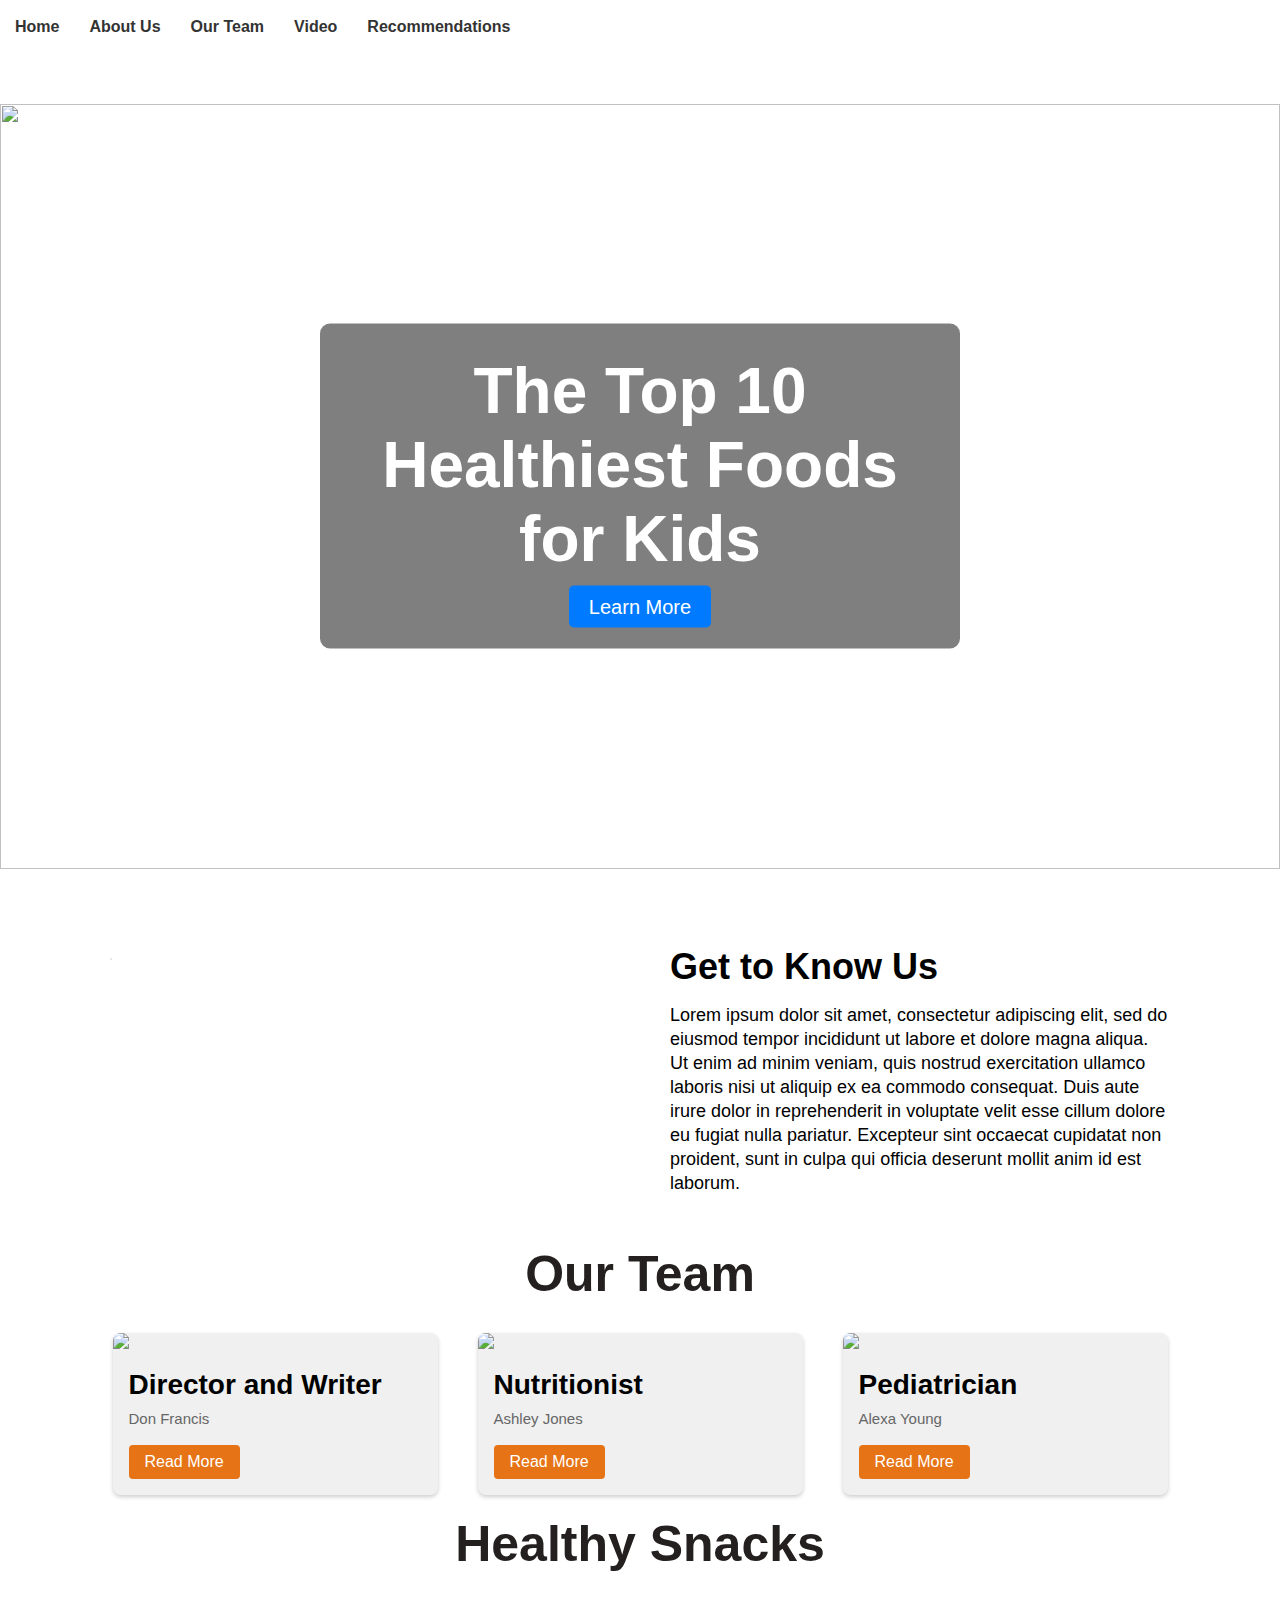
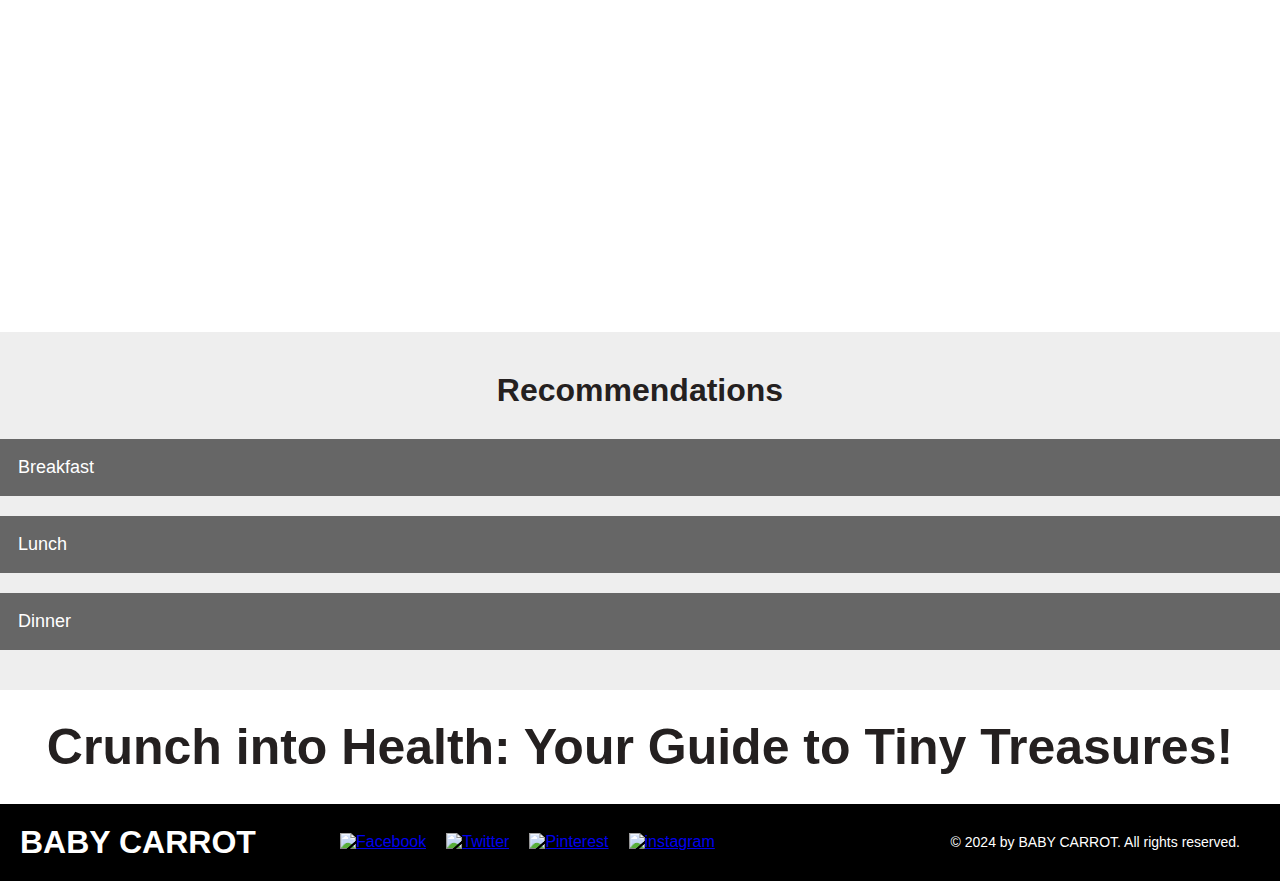
==== index.html @ 2b2a1aca "change real name" ====
<!DOCTYPE html>
<html lang="en">
<head>
    <meta charset="UTF-8">
    <meta name="viewport" content="width=device-width, initial-scale=1.0">
    <title>Document</title>
    <link rel="stylesheet" type="text/css" href="styles/reset.css" />
    <link rel="stylesheet" type="text/css" href="styles/accordio.css" />
    <link rel="stylesheet" type="text/css" href="styles/card.css" />
    <link rel="stylesheet" type="text/css" href="styles/content.css" />
    <link rel="stylesheet" type="text/css" href="styles/footer.css" />
    <link rel="stylesheet" type="text/css" href="styles/heading.css" />
    <link rel="stylesheet" type="text/css" href="styles/intro.css" />
    <link rel="stylesheet" type="text/css" href="styles/hero.css" />
    <link rel="stylesheet" type="text/css" href="styles/phrase.css" />
    <link rel="stylesheet" type="text/css" href="styles/source.css" />
    <link rel="stylesheet" type="text/css" href="styles/video.css" />
</head>
<body>
    <section class="heading">
        <div class="logo"><img src="Images/baby-carrot.png" alt=""></div>
        <nav class="nav">
          <ul class="nav-list">
            <li class="nav-item"><a href="#home">Home</a></li>
            <li class="nav-item"><a href="#about">About Us</a></li>
            <li class="nav-item"><a href="#our team">Our Team</a></li>
            <li class="nav-item"><a href="#video">Video</a></li>
            <li class="nav-item"><a href="#recomendations">Recommendations</a></li>
          </ul>
          <!-- Use this nav list to display for mobile-->
          <ul class="nav-list-mobile" id="nav-list-mobile">
            <!-- fa-reguler -->
            <li class="nav-item-mobile"><a href="#home"><i class="fa-regular fa-house"></i><i class="fa-regular fa-font-awesome"></i></a></li>
            <li class="nav-item-mobile"><a href="#about"><i class="fa-regular fa-people-group"></i></a></li>
            <li class="nav-item-mobile"><a href="#our team"><i class="fa-regular fa-calendar-xmark"></i></a></li>
            <li class="nav-item-mobile"><a href="#video"><i class="fa-regular fa-address-card"></i></a></li>
            <li class="nav-item-mobile"><a href="#recomendations"><i class="fa-regular fa-money-bill-1"></i></a></li>
          </ul>
        </nav>
        <div onclick="onClickNavMobileButton();" class="nav-item-mobile-button"><i class="fa-solid fa-bars"></i></div>
      </section>
      <section class="hero">
        <div class="hero-content">
          <h1>The Top 10 Healthiest Foods for Kids</h1>
          <a href="#learn more" class="cta-button"><span>Learn More</span></a>
        </div>
        <div class="banner"><img src="Images/Geometric Vegetables Art.jpg" alt=""></div>
      </section>
      <section class="intro">
        <div class="carrot"><img src="Images/baby-carrot.png" alt=""></div>
        <div class="texts">
          <h1> Get to Know Us </h1>
          <p>
              Lorem ipsum dolor sit amet, consectetur adipiscing elit, sed do eiusmod tempor incididunt ut labore et dolore magna aliqua. Ut enim ad minim veniam, quis nostrud exercitation ullamco laboris nisi ut aliquip ex ea commodo consequat. Duis aute irure dolor in reprehenderit in voluptate velit esse cillum dolore eu fugiat nulla pariatur. Excepteur sint occaecat cupidatat non proident, sunt in culpa qui officia deserunt mollit anim id est laborum.
          </p>
        </div>
      </section>
      <section class="our-team">
      <h2>Our Team</h2>
        <div class="card-container">
        <div class="card">
          <img src="Images/Director and Writer.jpeg">
          <div class="card-content">
            <h3>Director and Writer</h3>
            <p>Don Francis</p>
            <a href="" class="btn">Read More</a>
          </div>
        </div>
        <div class="card">
          <img src="Images/Nutritionist.jpeg">
          <div class="card-content">
            <h3>Nutritionist</h3>
            <p>Ashley Jones</p>
            <a href="" class="btn">Read More</a>
          </div>
        </div>
        <div class="card">
          <img src="Images/Pediatrician.jpeg">
          <div class="card-content">
            <h3>Pediatrician</h3>
            <p>Alexa Young</p>
            <a href="" class="btn">Read More</a>
          </div>
        </div>
        </div>
    </section>
      <section>
        <h4> Healthy Snacks </h4>
        <div style="text-align:center;" ><iframe width="560" height="315" src="https://www.youtube.com/embed/8NwGT2Pb7_E?si=xqIxxrtTXLIdJgRu" title="YouTube video player" frameborder="0" allow="accelerometer; autoplay; clipboard-write; encrypted-media; gyroscope; picture-in-picture; web-share" referrerpolicy="strict-origin-when-cross-origin" allowfullscreen></iframe></div>
      </section>
      <section class="recommendations">
        <h2>Recommendations</h2>
        <div class="accordion-contents">
        
          <div class="accordion-box">
            <button class="accordion">Breakfast</button>
            <div class="panel">
              <p>For a balanced and nutritious breakfast, consider incorporating a mix of whole grains, lean proteins, healthy fats, and fresh fruits or vegetables. Options like oatmeal topped with berries and a handful of nuts, whole grain toast with avocado and a poached egg, or a smoothie made with spinach, banana, and Greek yogurt provide essential nutrients and sustained energy to start your day. Remember to stay hydrated with a glass of water or herbal tea. This combination helps maintain stable blood sugar levels, supports metabolic functions, and keeps you feeling full and focused throughout the morning.</p>
            </div>
          </div>
          <div class="accordion-box">
            <button class="accordion">Lunch</button>
            <div class="panel">
              <p>For a healthy and satisfying lunch, consider a vibrant quinoa and kale salad. Packed with protein and fiber, quinoa pairs perfectly with the nutrient-dense kale. Add cherry tomatoes, cucumber, and avocado for a refreshing crunch, and toss in some chickpeas for extra protein. Drizzle with olive oil and lemon juice, and season with salt and pepper. This salad is not only delicious but also easy to prepare and full of vitamins, minerals, and healthy fats, making it a perfect choice for a nutritious midday meal.</p>
            </div>
          </div>
          <div class="accordion-box">
            <button class="accordion">Dinner</button>
            <div class="panel">
              <p>For a healthy and satisfying dinner, aim for a balance of lean proteins, complex carbohydrates, and plenty of vegetables. Grilled or baked fish, such as salmon or tilapia, paired with a quinoa or brown rice pilaf and a side of steamed or roasted vegetables like broccoli, asparagus, or bell peppers makes for a nutritious meal. You can also consider a hearty salad with mixed greens, cherry tomatoes, cucumbers, lean grilled chicken or tofu, and a light vinaigrette. Incorporating healthy fats, like those found in avocado or olive oil, can enhance the meal’s flavor and nutritional profile. This combination supports a balanced diet, aids digestion, and promotes restful sleep.</p>
            </div>
          </div>

        </div>

        <script>
        var acc = document.getElementsByClassName("accordion");
        var i;
        for (i = 0; i < acc.length; i++) {
          acc[i].addEventListener("click", function() {
            this.classList.toggle("active");
            var panel = this.nextElementSibling;
            if (panel.style.display === "block") {
              panel.style.display = "none";
            } else {
              panel.style.display = "block";
            }
          });
        }
        </script>
      </section>
      <section>
        <div class="source image">
          <img class="source" src="Images/Rainbow Harvest Spectrum.jpg" alt="">
        </div>
      </section>
      <section>
        <div class="phrase">
          <h5>Crunch into Health: Your Guide to Tiny Treasures!</h5>
        </div>
      </section>
    <footer class="footer">
      <h1>BABY CARROT</h1>
      <div class="footer-content">
        <div class="social-media">
          <a href="#"><img src="Images/apps.37935.9007199266245907.b029bd80-381a-4869-854f-bac6f359c5c9.png" alt="Facebook"/></a>
          <a href="#"><img src="Images/uDmdf69S_400x400.jpg" alt="Twitter"/></a>
          <a href="#"><img src="Images/pinterest-g47d7ec904_1280.png" alt="Pinterest"/></a>
          <a href="#"><img src="Images/Instagram_logo_2022.svg.png" alt="instagram"/></a>
        </div>
        <div class="footer-info">
          <p>&copy; 2024 by BABY CARROT. All rights reserved.</p>
        </div>
      </div>
    </footer>
</body>
</html>
---- styles/accordio.css ----
.recommendations {
    margin-top: 40px;
    background: #eee;
    padding: 40px 0;
  }

.recommendations h2 {
    font-size: 32px;
    text-align: center;
    margin-bottom: 20px;
  }

.accordion-contents {
    max-width: 1440px;
    margin: 0 auto;
    display: grid;
    grid-template-columns: 1fr 1fr 1fr;
    gap: 10px;
  }

.accordion {
    background: #666;
    color: #fff;
    cursor: pointer;
    padding: 18px;
    margin-top: 10px;
    width: 100%;
    font-size: 18px;
    text-align: left;
    border: none;
    outline: none;
    transition: 0.4s;
  }

  .accordion.active, .accordion:hover {
    background: #e67315;
  }
  
 .panel {
    display: none;
    background: #fff;
    overflow: hidden;
    margin-bottom: 10px;
  }

  .panel p {
    background: #fff;
    padding: 20px;
    min-height: 258px;
  }
  
 .panel.show {
    display: block;
  }
  
/* Responsive Design */
@media (max-width: 1440px) {
  .accordion-contents {
    grid-template-columns: 1fr;
  }
  .panel p {
    background: #fff;
    padding: 20px;
    min-height: 110px;
  }
}
---- styles/card.css ----
* {
    margin: 0px;
    padding: 0px;
    box-sizing: border-box;
    font-family: sans-serif;
}

.our-team {
    margin-top: 40px;
}

h2 {
    text-align: center;
    font-family:unset;
    font-size: 50px;
    line-height: normal;
    letter-spacing: normal;
    color: rgb(36, 32, 32);
}

.card-container {
    display: flex;
    justify-content: center;
    flex-wrap: wrap;
    margin-top: 10px;
}

.card { 
    width: 325px;
    background-color: #f0f0f0;
    border-radius: 8px;
    overflow: hidden;
    box-shadow: 0px 2px 4px rgba(0,0,0,0.2);
    margin: 20px;
}

.card img {
    width: 100%;
    height: auto;
}

.card-content {
    padding: 16px;
}

.card-content h3 {
    font-size: 28px;
    margin-bottom: 8px;
}

.card-content p {
    color: #666;
    font-size: 15px;
    line-height: 1.3;
}

.card-content .btn {
    display: inline-block;
    padding: 8px 16px;
    background-color: #e67315;
    text-decoration: none;
    border-radius: 4px;
    margin-top: 16px;
    color: #fff;
}
---- styles/content.css ----
body, html {
    margin: 0;
    padding: 0;
    font-family: Arial, sans-serif;
}

.container {
    display: flex;
    max-width: 100%; 
    margin: 0% auto; 
    background-color: rgb(252, 243, 231); 
    overflow: hidden; 
}

.flexbox-item {
    padding: 20px;
    flex: 1;
}

.flexbox-item img {
    max-width: 100%; 
    height: auto; 
}

.content {
    display: flex;
    flex-direction: column;
    justify-content: center;
    flex: 1; 
    padding: 20px;
}

.content h1 {
    font-size: 32px;
    margin-bottom: 10px;
}

.content p {
    font-size: 16px;
    line-height: 1.6;
}

.button {
    width:25%;
    padding: 10px 20px;
    background-color: #ff7300;
    color: #fff;
    text-decoration: none;
    border-radius: 10px;
    margin-top: 10px;
    font-size: 20px;
    text-align: center; 
    line-height: 1; 
}
---- styles/footer.css ----
/********** source **********/

.source {
    display: flex;
    justify-content: center;
    margin-top: 40px;
}

.source img {
    width: 100%;
    max-width: 1440px;
}

/********** source **********/

.phrase {
    display: flex;
    justify-content: center;
    margin: 28px 0;
}

.phrase h1 {
    font-size: 40px;
    text-align: center;
}

/********** footer **********/

.footer {
    background-color: #000;
    color: #fff;
    padding: 20px;
    display: flex;
    justify-content: center;
    align-items: center;
}

.footer h1 {
    min-width: 350px;
}

.footer-content {
    display: grid;
    grid-template-columns: auto 1fr;
    justify-items: center;
    align-items: center;
    width: 100%;
    max-width: 1100px;
    padding: 0 20px;
    text-align: left;
}

.social-media {
    display: flex;
    gap: 20px;
    margin-right: 20px;;
}

.social-media a img {
    width: 24px;
    height: 24px;
}

.footer-info {
    font-size: 14px;
    justify-self: end;
}

@media (max-width: 768px) {
    .phrase h1 {
        font-size: 20px;
    }
    .footer-content {
        grid-template-columns: 1fr;
    }
    .footer h1 {
        min-width: 250px;
    }
}

@media (min-width: 769px) and (max-width: 1440px) {
    .phrase h1 {
        font-size: 30px;
    }
    .footer h1 {
        min-width: 300px;
    }
  }
---- styles/heading.css ----
header {
    background-color: #f8f9fa; 
    padding: 20px; 
    display: flex; 
    justify-content: space-between; 
    align-items: center; 
}

.logo img {
    max-width: 100px; 
}

.nav {
    display: flex; 
}

.nav-list {
    list-style: none;
    display: flex; 
    margin: 0; 
    padding: 0; 
}

.nav-item {
    margin: 0 15px; 
}

.nav-item a {
    text-decoration: none; 
    color: #333; 
    font-weight: bold; 
}

.nav-list-mobile {
    display: none; 
}

.nav-item-mobile-button {
    display: none; 
    cursor: pointer; 
}

@media (max-width: 768px) {
    .nav-list {
        display: none; 
    }

    .nav-list-mobile {
        display: flex; 
        list-style: none; 
        padding: 0; 
        margin: 0; 
    }

    .nav-item-mobile {
        margin: 0 10px;
    }

    .nav-item-mobile-button {
        display: block; 
    }
}
---- styles/intro.css ----
.intro {
    max-width: 1080px;
    margin: 0 auto;
    display: grid;
    grid-template-columns: 1fr 1fr;
    gap: 60px;
    padding: 10px;
}

.intro .carrot img {
    background: #eee;
    border: 1px solid #ddd;
    border-radius: 10px;
    width: 100%;
}

.intro .texts h1 {
    font-size: 36px;
}

.intro .texts p {
    font-size: 18px;
    line-height: 24px;
    margin-top: 15px;
}

@media (max-width: 768px) {
    .intro {
        grid-template-columns: 1fr;
        gap: 20px;
    }
    .intro .texts h1 {
        font-size: 20px;
    }
    .intro .texts p {
        font-size: 16px;
        line-height: 20px;
        margin-top: 15px;
    }
}
---- styles/hero.css ----
.hero {
    display: flex;
    flex-direction: column;
    justify-content: center;
    align-items: center;
    height: 100vh;
    position: relative;
    text-align: center;
    color: #fff;
}

.hero-content {
    position: absolute;
    top: 50%;
    left: 50%;
    transform: translate(-50%, -50%);
    z-index: 2;
    background: rgba(0, 0, 0, 0.5); 
    padding: 30px;
    border-radius: 10px;
}

.hero h1 {
    font-size: 64px;
    margin: 0 0 20px;
    font-family: Arial, sans-serif; 
}

.cta-button {
    padding: 10px 20px;
    font-size: 20px;
    color: #fff;
    background-color: #007bff;
    border: none;
    border-radius: 5px;
    cursor: pointer;
    text-decoration: none;
    transition: background-color 0.3s ease;
    font-family: Arial, sans-serif; 
}

.cta-button:hover {
    background-color: #0056b3;
}

.banner {
    width: 100%;
    height: 85%;
    overflow: hidden;
    z-index: 1;
}

.banner img {
    width: 100%;
    height: 100%;
    object-fit: cover;
    object-position: center;
}
---- styles/phrase.css ----
h5 {
    text-align: center;
    font-family:unset;
    font-size: 50px;
    line-height: normal;
    letter-spacing: normal;
    color: rgb(36, 32, 32);
}
---- styles/source.css ----
.source {
    margin: auto;
    display: block;
    width: 40%;
}
---- styles/video.css ----
h4 {
    text-align: center;
    font-family:unset;
    font-size: 50px;
    line-height: normal;
    letter-spacing: normal;
    color: rgb(36, 32, 32);
}
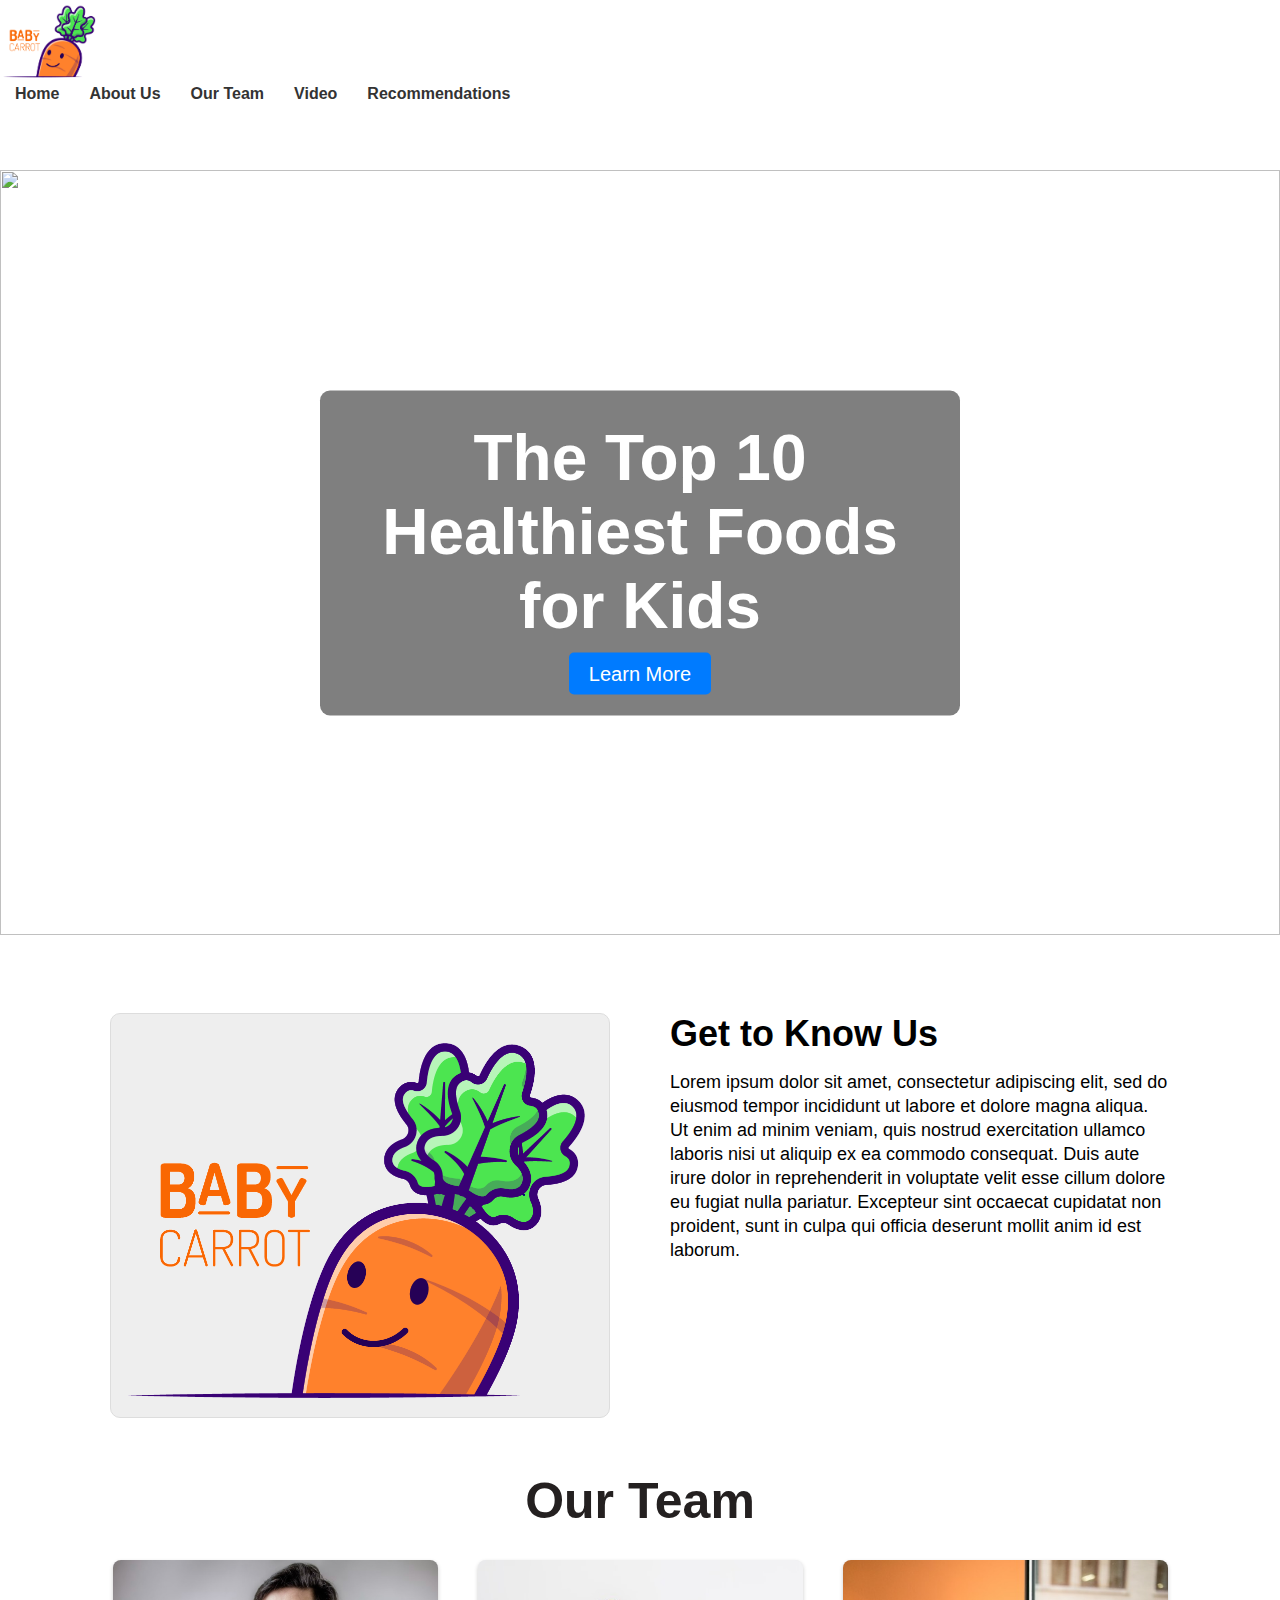
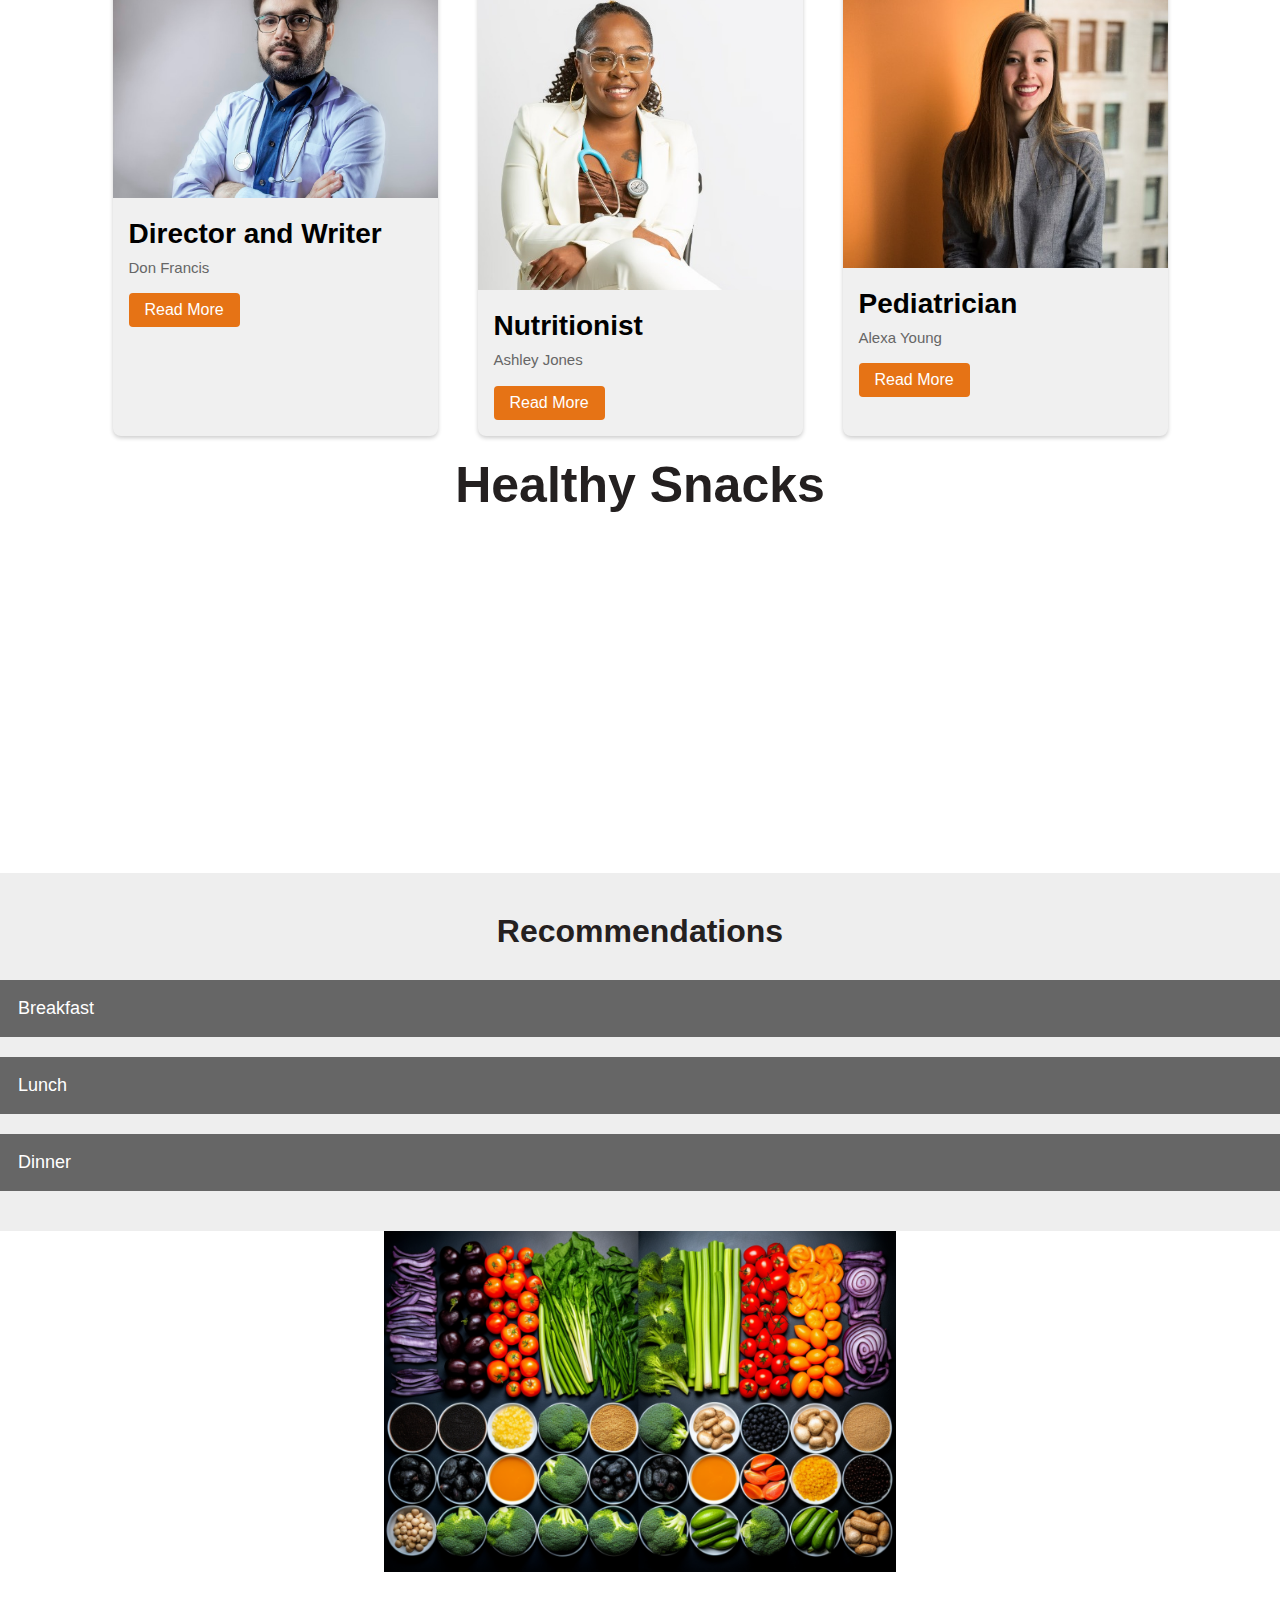
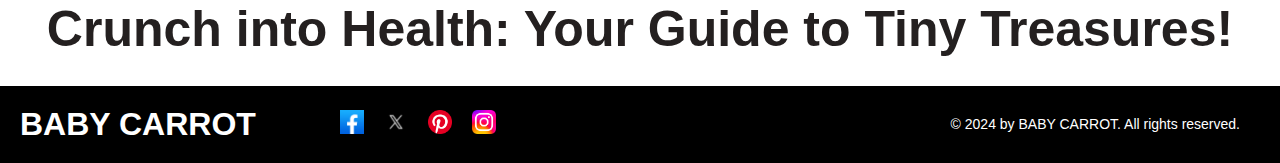
==== commit b3f3c42e: "change css" ====
--- a/index.html
+++ b/index.html
@@ -18,7 +18,7 @@
 </head>
 <body>
     <section class="heading">
-        <div class="logo"><img src="Images/baby-carrot.png" alt=""></div>
+        <div class="logo"><img src="images/baby-carrot.png" alt=""></div>
         <nav class="nav">
           <ul class="nav-list">
             <li class="nav-item"><a href="#home">Home</a></li>
@@ -44,10 +44,10 @@
           <h1>The Top 10 Healthiest Foods for Kids</h1>
           <a href="#learn more" class="cta-button"><span>Learn More</span></a>
         </div>
-        <div class="banner"><img src="Images/Geometric Vegetables Art.jpg" alt=""></div>
+        <div class="banner"><img src="images/Geometric Vegetables Art.jpg" alt=""></div>
       </section>
       <section class="intro">
-        <div class="carrot"><img src="Images/baby-carrot.png" alt=""></div>
+        <div class="carrot"><img src="images/baby-carrot.png" alt=""></div>
         <div class="texts">
           <h1> Get to Know Us </h1>
           <p>
@@ -59,7 +59,7 @@
       <h2>Our Team</h2>
         <div class="card-container">
         <div class="card">
-          <img src="Images/Director and Writer.jpeg">
+          <img src="images/Director and Writer.jpeg">
           <div class="card-content">
             <h3>Director and Writer</h3>
             <p>Don Francis</p>
@@ -67,7 +67,7 @@
           </div>
         </div>
         <div class="card">
-          <img src="Images/Nutritionist.jpeg">
+          <img src="images/Nutritionist.jpeg">
           <div class="card-content">
             <h3>Nutritionist</h3>
             <p>Ashley Jones</p>
@@ -75,7 +75,7 @@
           </div>
         </div>
         <div class="card">
-          <img src="Images/Pediatrician.jpeg">
+          <img src="images/Pediatrician.jpeg">
           <div class="card-content">
             <h3>Pediatrician</h3>
             <p>Alexa Young</p>
@@ -131,7 +131,7 @@
       </section>
       <section>
         <div class="source image">
-          <img class="source" src="Images/Rainbow Harvest Spectrum.jpg" alt="">
+          <img class="source" src="images/Rainbow Harvest Spectrum.jpg" alt="">
         </div>
       </section>
       <section>
@@ -143,10 +143,10 @@
       <h1>BABY CARROT</h1>
       <div class="footer-content">
         <div class="social-media">
-          <a href="#"><img src="Images/apps.37935.9007199266245907.b029bd80-381a-4869-854f-bac6f359c5c9.png" alt="Facebook"/></a>
-          <a href="#"><img src="Images/uDmdf69S_400x400.jpg" alt="Twitter"/></a>
-          <a href="#"><img src="Images/pinterest-g47d7ec904_1280.png" alt="Pinterest"/></a>
-          <a href="#"><img src="Images/Instagram_logo_2022.svg.png" alt="instagram"/></a>
+          <a href="#"><img src="images/apps.37935.9007199266245907.b029bd80-381a-4869-854f-bac6f359c5c9.png" alt="Facebook"/></a>
+          <a href="#"><img src="images/uDmdf69S_400x400.jpg" alt="Twitter"/></a>
+          <a href="#"><img src="images/pinterest-g47d7ec904_1280.png" alt="Pinterest"/></a>
+          <a href="#"><img src="images/Instagram_logo_2022.svg.png" alt="instagram"/></a>
         </div>
         <div class="footer-info">
           <p>&copy; 2024 by BABY CARROT. All rights reserved.</p>
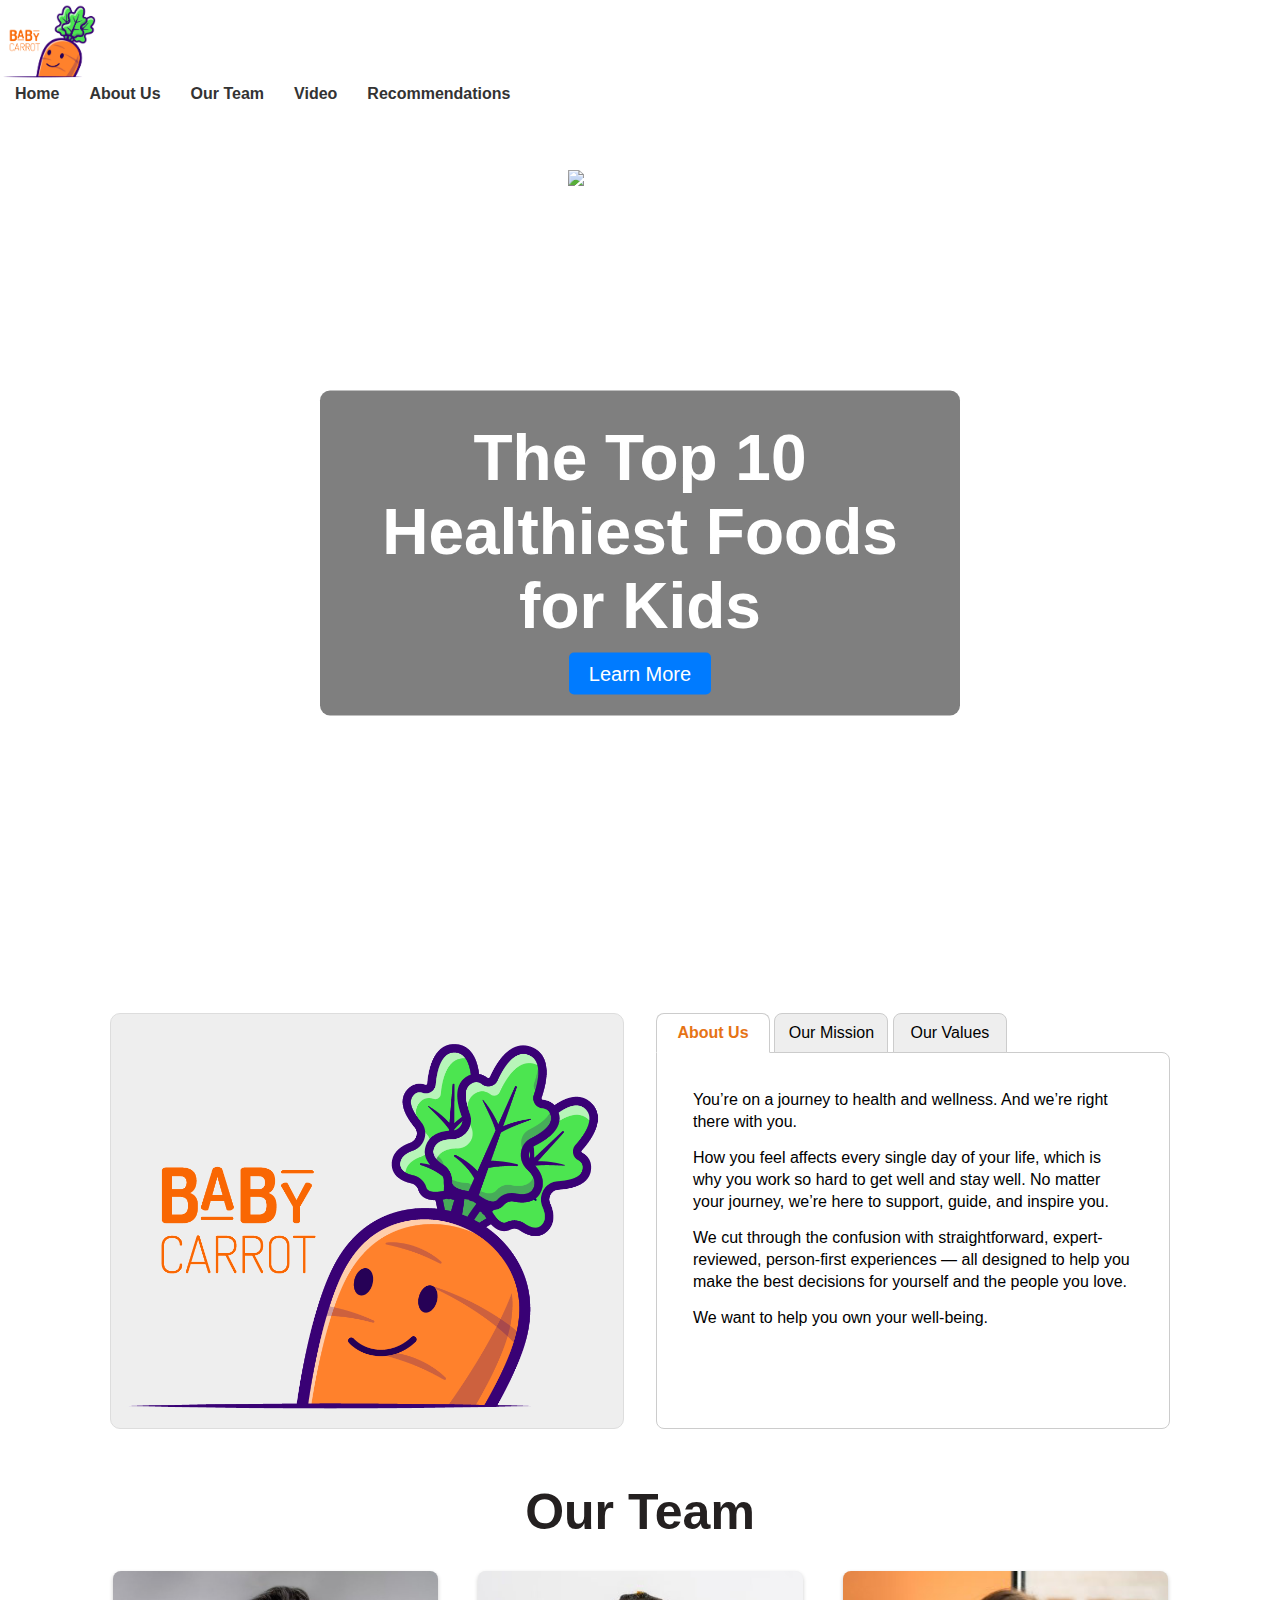
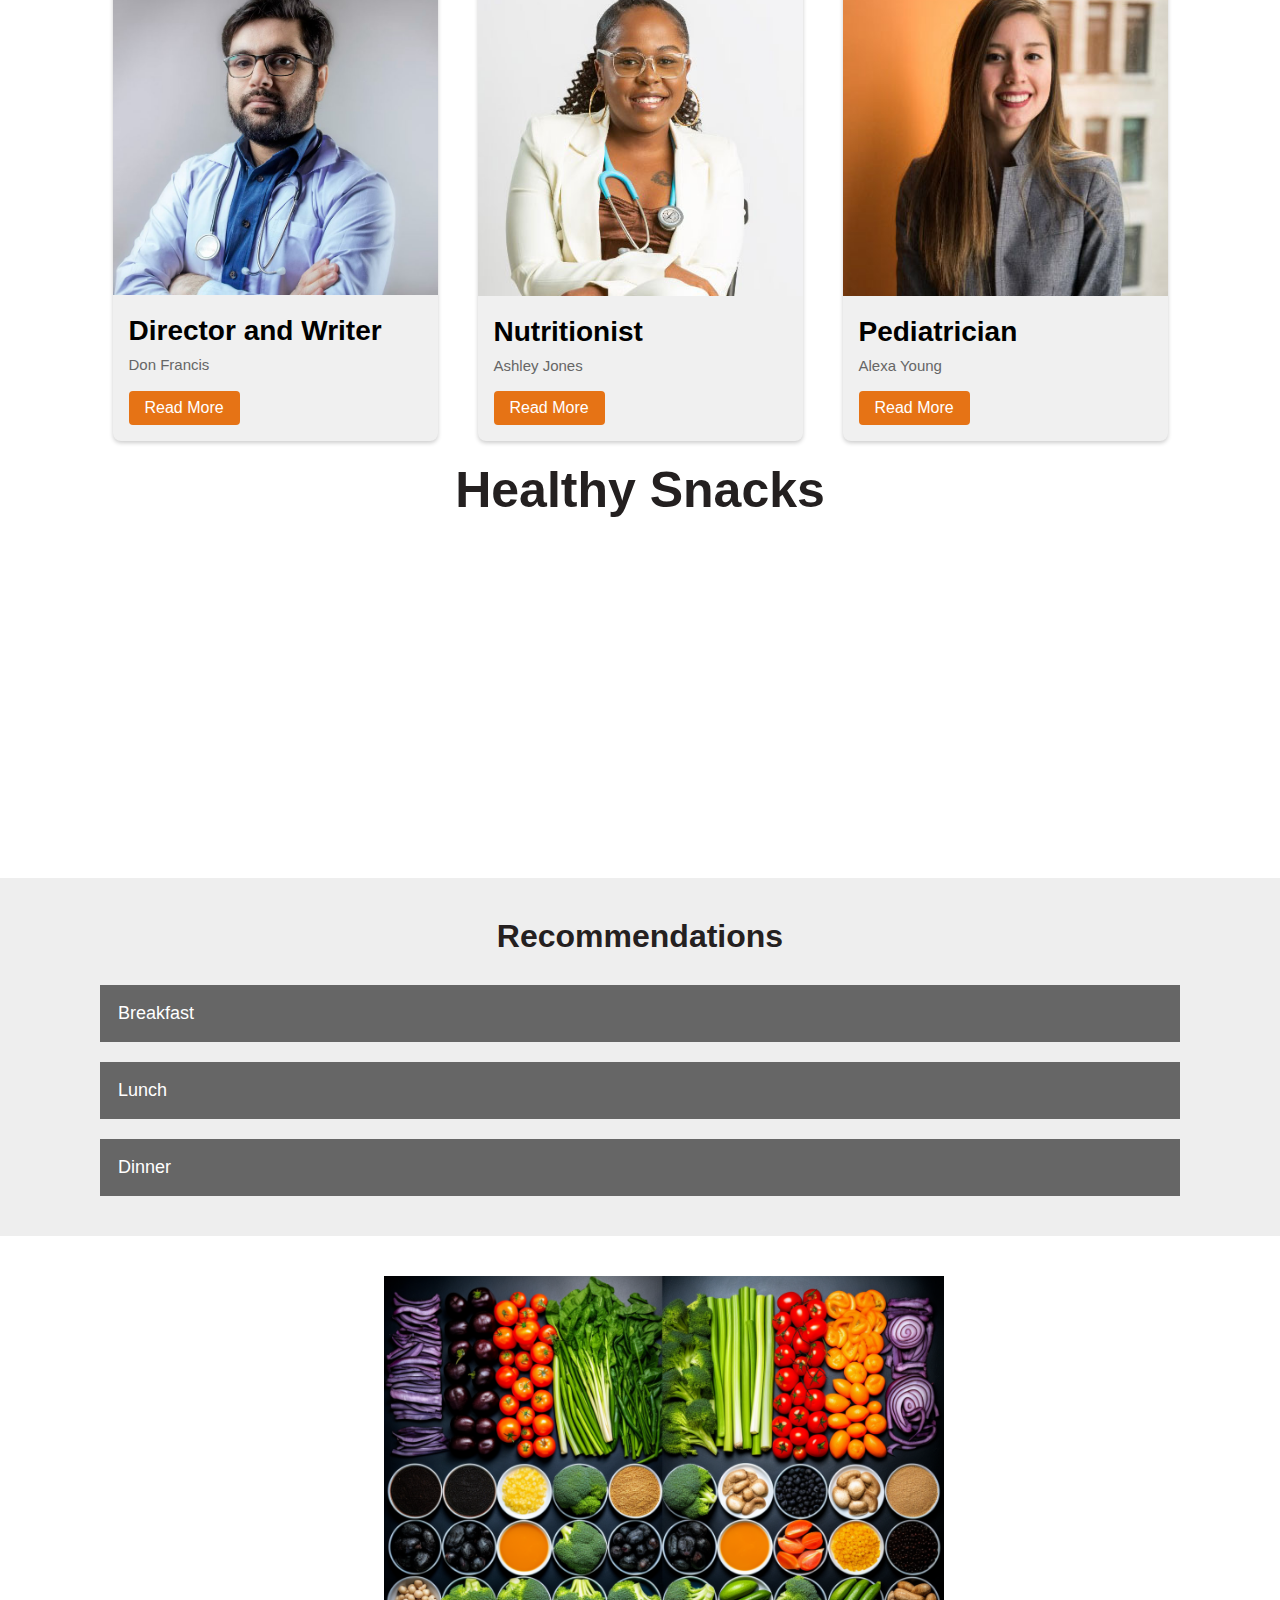
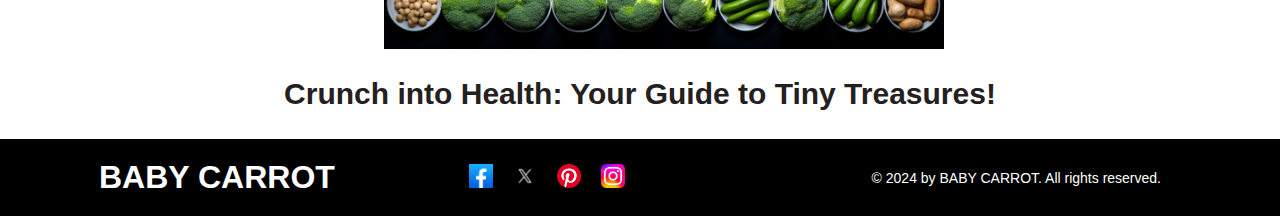
==== commit 3989f8aa: "Added and Modified by Qinghua" ====
--- a/index.html
+++ b/index.html
@@ -3,7 +3,7 @@
 <head>
     <meta charset="UTF-8">
     <meta name="viewport" content="width=device-width, initial-scale=1.0">
-    <title>Document</title>
+    <title>Baby Carrot</title>
     <link rel="stylesheet" type="text/css" href="styles/reset.css" />
     <link rel="stylesheet" type="text/css" href="styles/accordio.css" />
     <link rel="stylesheet" type="text/css" href="styles/card.css" />
@@ -15,10 +15,11 @@
     <link rel="stylesheet" type="text/css" href="styles/phrase.css" />
     <link rel="stylesheet" type="text/css" href="styles/source.css" />
     <link rel="stylesheet" type="text/css" href="styles/video.css" />
+    <script src="js/script.js"></script>
 </head>
 <body>
     <section class="heading">
-        <div class="logo"><img src="images/baby-carrot.png" alt=""></div>
+        <div class="logo"><img src="./images/baby-carrot.png" alt="Baby Carrot logo"></div>
         <nav class="nav">
           <ul class="nav-list">
             <li class="nav-item"><a href="#home">Home</a></li>
@@ -44,22 +45,56 @@
           <h1>The Top 10 Healthiest Foods for Kids</h1>
           <a href="#learn more" class="cta-button"><span>Learn More</span></a>
         </div>
-        <div class="banner"><img src="images/Geometric Vegetables Art.jpg" alt=""></div>
+        <div class="banner"><img src="images/Geometric Vegetables Art.jpg" alt="Vegetable Banner"></div>
       </section>
       <section class="intro">
-        <div class="carrot"><img src="images/baby-carrot.png" alt=""></div>
+        <div class="carrot"><img src="images/baby-carrot.png" alt="Baby Carrot Brand"></div>
         <div class="texts">
-          <h1> Get to Know Us </h1>
-          <p>
-              Lorem ipsum dolor sit amet, consectetur adipiscing elit, sed do eiusmod tempor incididunt ut labore et dolore magna aliqua. Ut enim ad minim veniam, quis nostrud exercitation ullamco laboris nisi ut aliquip ex ea commodo consequat. Duis aute irure dolor in reprehenderit in voluptate velit esse cillum dolore eu fugiat nulla pariatur. Excepteur sint occaecat cupidatat non proident, sunt in culpa qui officia deserunt mollit anim id est laborum.
-          </p>
+          <div class="tabs">
+            <button class="tab-button active" data-tab="tab1">About Us</button>
+            <button class="tab-button" data-tab="tab2">Our Mission</button>
+            <button class="tab-button" data-tab="tab3">Our Values</button>
+          </div>
+          <div class="tab-content" id="tab1">
+              <p>
+                You’re on a journey to health and wellness. And we’re right there with you.
+              </p>
+              <p>
+                How you feel affects every single day of your life, which is why you work so hard to get well and stay well. No matter your journey, we’re here to support, guide, and inspire you. 
+              </p>
+              <p>
+                We cut through the confusion with straightforward, expert-reviewed, person-first experiences — all designed to help you make the best decisions for yourself and the people you love.   
+              </p>
+              <p>
+                We want to help you own your well-being.
+              </p> 
+          </div>
+          <div class="tab-content" id="tab2">
+              <p>
+                At Baby Carrot, we understand that your journey to health and wellness is personal and unique. We are committed to being your steadfast companion on this path, offering unwavering support, guidance, and inspiration. Recognizing that how you feel impacts every aspect of your life, we strive to empower you to achieve and maintain your well-being.
+              </p>
+              <p>
+                Our mission is to cut through the noise and provide you with clear, expert-reviewed, and person-first experiences. We are dedicated to helping you make the best decisions for yourself and your loved ones. Baby Carrot is here for your entire journey, addressing both physical and mental health with openness and objectivity.
+              </p>
+          </div>
+          <div class="tab-content" id="tab3">
+              <p>
+                <b>Empathy:</b> We prioritize understanding and sharing the feelings of others. Our approach is built on listening closely and putting empathy first, ensuring that we truly connect with and support our community.
+              </p>
+              <p>
+                <b>Inclusivity:</b> We embrace and celebrate diversity, ensuring that our resources and support are accessible and relevant to everyone, regardless of their background or circumstances.
+              </p>
+              <p>
+                <b>Expertise:</b> Our content is expert-reviewed and grounded in the latest health and wellness research, providing you with trustworthy and reliable information.
+              </p>
+          </div>
         </div>
       </section>
       <section class="our-team">
       <h2>Our Team</h2>
         <div class="card-container">
         <div class="card">
-          <img src="images/Director and Writer.jpeg">
+          <img src="images/Director and Writer.jpeg" alt="Don Francis">
           <div class="card-content">
             <h3>Director and Writer</h3>
             <p>Don Francis</p>
@@ -67,7 +102,7 @@
           </div>
         </div>
         <div class="card">
-          <img src="images/Nutritionist.jpeg">
+          <img src="images/Nutritionist.jpeg" alt="Ashley Jones">
           <div class="card-content">
             <h3>Nutritionist</h3>
             <p>Ashley Jones</p>
@@ -75,7 +110,7 @@
           </div>
         </div>
         <div class="card">
-          <img src="images/Pediatrician.jpeg">
+          <img src="images/Pediatrician.jpeg" alt="Alexa Young">
           <div class="card-content">
             <h3>Pediatrician</h3>
             <p>Alexa Young</p>
@@ -131,7 +166,7 @@
       </section>
       <section>
         <div class="source image">
-          <img class="source" src="images/Rainbow Harvest Spectrum.jpg" alt="">
+          <img class="source" src="images/Rainbow Harvest Spectrum.jpg" alt="Rainbow Harvest Spectrum">
         </div>
       </section>
       <section>
@@ -146,7 +181,7 @@
           <a href="#"><img src="images/apps.37935.9007199266245907.b029bd80-381a-4869-854f-bac6f359c5c9.png" alt="Facebook"/></a>
           <a href="#"><img src="images/uDmdf69S_400x400.jpg" alt="Twitter"/></a>
           <a href="#"><img src="images/pinterest-g47d7ec904_1280.png" alt="Pinterest"/></a>
-          <a href="#"><img src="images/Instagram_logo_2022.svg.png" alt="instagram"/></a>
+          <a href="#"><img src="images/Instagram_logo_2022.svg.png" alt="Instagram"/></a>
         </div>
         <div class="footer-info">
           <p>&copy; 2024 by BABY CARROT. All rights reserved.</p>
--- a/styles/accordio.css
+++ b/styles/accordio.css
@@ -1,66 +1,63 @@
 .recommendations {
-    margin-top: 40px;
-    background: #eee;
-    padding: 40px 0;
-  }
+  margin-top: 40px;
+  background: #eee;
+  padding: 40px 0;
+  margin-bottom: 40px;
+}
 
 .recommendations h2 {
-    font-size: 32px;
-    text-align: center;
-    margin-bottom: 20px;
-  }
+  font-size: 32px;
+  text-align: center;
+  margin-bottom: 20px;
+}
 
 .accordion-contents {
-    max-width: 1440px;
-    margin: 0 auto;
-    display: grid;
-    grid-template-columns: 1fr 1fr 1fr;
-    gap: 10px;
-  }
+  max-width: 1080px;
+  margin: 0 auto;
+  display: grid;
+  grid-template-columns: 1fr;
+  gap: 10px;
+}
 
 .accordion {
-    background: #666;
-    color: #fff;
-    cursor: pointer;
-    padding: 18px;
-    margin-top: 10px;
-    width: 100%;
-    font-size: 18px;
-    text-align: left;
-    border: none;
-    outline: none;
-    transition: 0.4s;
-  }
+  background: #666;
+  color: #fff;
+  cursor: pointer;
+  padding: 18px;
+  margin-top: 10px;
+  width: 100%;
+  font-size: 18px;
+  text-align: left;
+  border: none;
+  outline: none;
+  transition: 0.4s;
+}
 
-  .accordion.active, .accordion:hover {
-    background: #e67315;
-  }
-  
- .panel {
-    display: none;
-    background: #fff;
-    overflow: hidden;
-    margin-bottom: 10px;
-  }
+.accordion.active, .accordion:hover {
+  background: #e67315;
+}
 
-  .panel p {
-    background: #fff;
-    padding: 20px;
-    min-height: 258px;
-  }
-  
- .panel.show {
-    display: block;
-  }
-  
+.panel {
+  display: none;
+  background: #fff;
+  overflow: hidden;
+  margin-bottom: 10px;
+}
+
+.panel p {
+  background: #fff;
+  padding: 20px;
+}
+
+.panel.show {
+  display: block;
+}
+
 /* Responsive Design */
-@media (max-width: 1440px) {
-  .accordion-contents {
-    grid-template-columns: 1fr;
-  }
-  .panel p {
-    background: #fff;
-    padding: 20px;
-    min-height: 110px;
+@media (max-width: 768px) {
+.panel p {
+  background: #fff;
+  padding: 20px;
+  min-height: 110px;
   }
 }
--- a/styles/footer.css
+++ b/styles/footer.css
@@ -1,4 +1,4 @@
-/********** source **********/
+/********** source & phrase **********/
 
 .source {
     display: flex;
@@ -8,10 +8,9 @@
 
 .source img {
     width: 100%;
-    max-width: 1440px;
+    max-width: 1080px;
+    min-width: 560px;
 }
-
-/********** source **********/
 
 .phrase {
     display: flex;
@@ -19,8 +18,8 @@
     margin: 28px 0;
 }
 
-.phrase h1 {
-    font-size: 40px;
+.phrase h5 {
+    font-size: 30px;
     text-align: center;
 }
 
@@ -45,7 +44,7 @@
     justify-items: center;
     align-items: center;
     width: 100%;
-    max-width: 1100px;
+    max-width: 732px;
     padding: 0 20px;
     text-align: left;
 }
@@ -67,7 +66,7 @@
 }
 
 @media (max-width: 768px) {
-    .phrase h1 {
+    .phrase h5 {
         font-size: 20px;
     }
     .footer-content {
@@ -78,9 +77,9 @@
     }
 }
 
-@media (min-width: 769px) and (max-width: 1440px) {
-    .phrase h1 {
-        font-size: 30px;
+@media (min-width: 769px) and (max-width: 1080px) {
+    .phrase h5 {
+        font-size: 25px;
     }
     .footer h1 {
         min-width: 300px;
--- a/styles/intro.css
+++ b/styles/intro.css
@@ -3,7 +3,7 @@
     margin: 0 auto;
     display: grid;
     grid-template-columns: 1fr 1fr;
-    gap: 60px;
+    gap: 32px;
     padding: 10px;
 }
 
@@ -12,16 +12,63 @@
     border: 1px solid #ddd;
     border-radius: 10px;
     width: 100%;
+    min-width: 512px;
 }
 
-.intro .texts h1 {
-    font-size: 36px;
+.intro .tabs {
+    min-width: 360px;
+    position:relative;
+    z-index: 99;
 }
 
-.intro .texts p {
-    font-size: 18px;
-    line-height: 24px;
-    margin-top: 15px;
+.intro .tab-button {
+    font-size: 16px;
+    width: 114px;
+    padding: 10px 8px;
+    cursor: pointer;
+    border: 1px solid #ccc;
+    background: #eee;
+    border-top-left-radius: 8px;
+    border-top-right-radius: 8px;
+}
+
+.intro .tab-button:hover {
+    background: #e67315;
+    color:#fff;
+}
+
+.intro .tab-button.active {
+    color:#e67315;
+    background: #fff;
+    font-weight: bold;
+    cursor: default;
+    border-bottom: 1px solid #fff;
+}
+
+.intro .tab-button.active:hover {
+    color:#e67315;
+}
+
+.intro .tab-content {
+    border: 1px solid #ccc;
+    padding: 36px;
+    min-width: 502px;
+    min-height: 377px;
+    display: none;
+    border-radius: 8px;
+    border-top-left-radius: 0;
+    position:relative;
+    top: -1px;
+    z-index: 9;
+}
+
+.intro .tab-content.active {
+    display: block;
+}  
+
+.tab-content p {
+    line-height: 22px;
+    margin-bottom: 14px;
 }
 
 @media (max-width: 768px) {
@@ -29,12 +76,7 @@
         grid-template-columns: 1fr;
         gap: 20px;
     }
-    .intro .texts h1 {
-        font-size: 20px;
-    }
-    .intro .texts p {
-        font-size: 16px;
-        line-height: 20px;
-        margin-top: 15px;
+    .intro .tab-content {
+        min-height: auto;
     }
 }--- a/styles/phrase.css
+++ b/styles/phrase.css
@@ -1,7 +1,7 @@
 h5 {
     text-align: center;
     font-family:unset;
-    font-size: 50px;
+    font-size: 32px;
     line-height: normal;
     letter-spacing: normal;
     color: rgb(36, 32, 32);
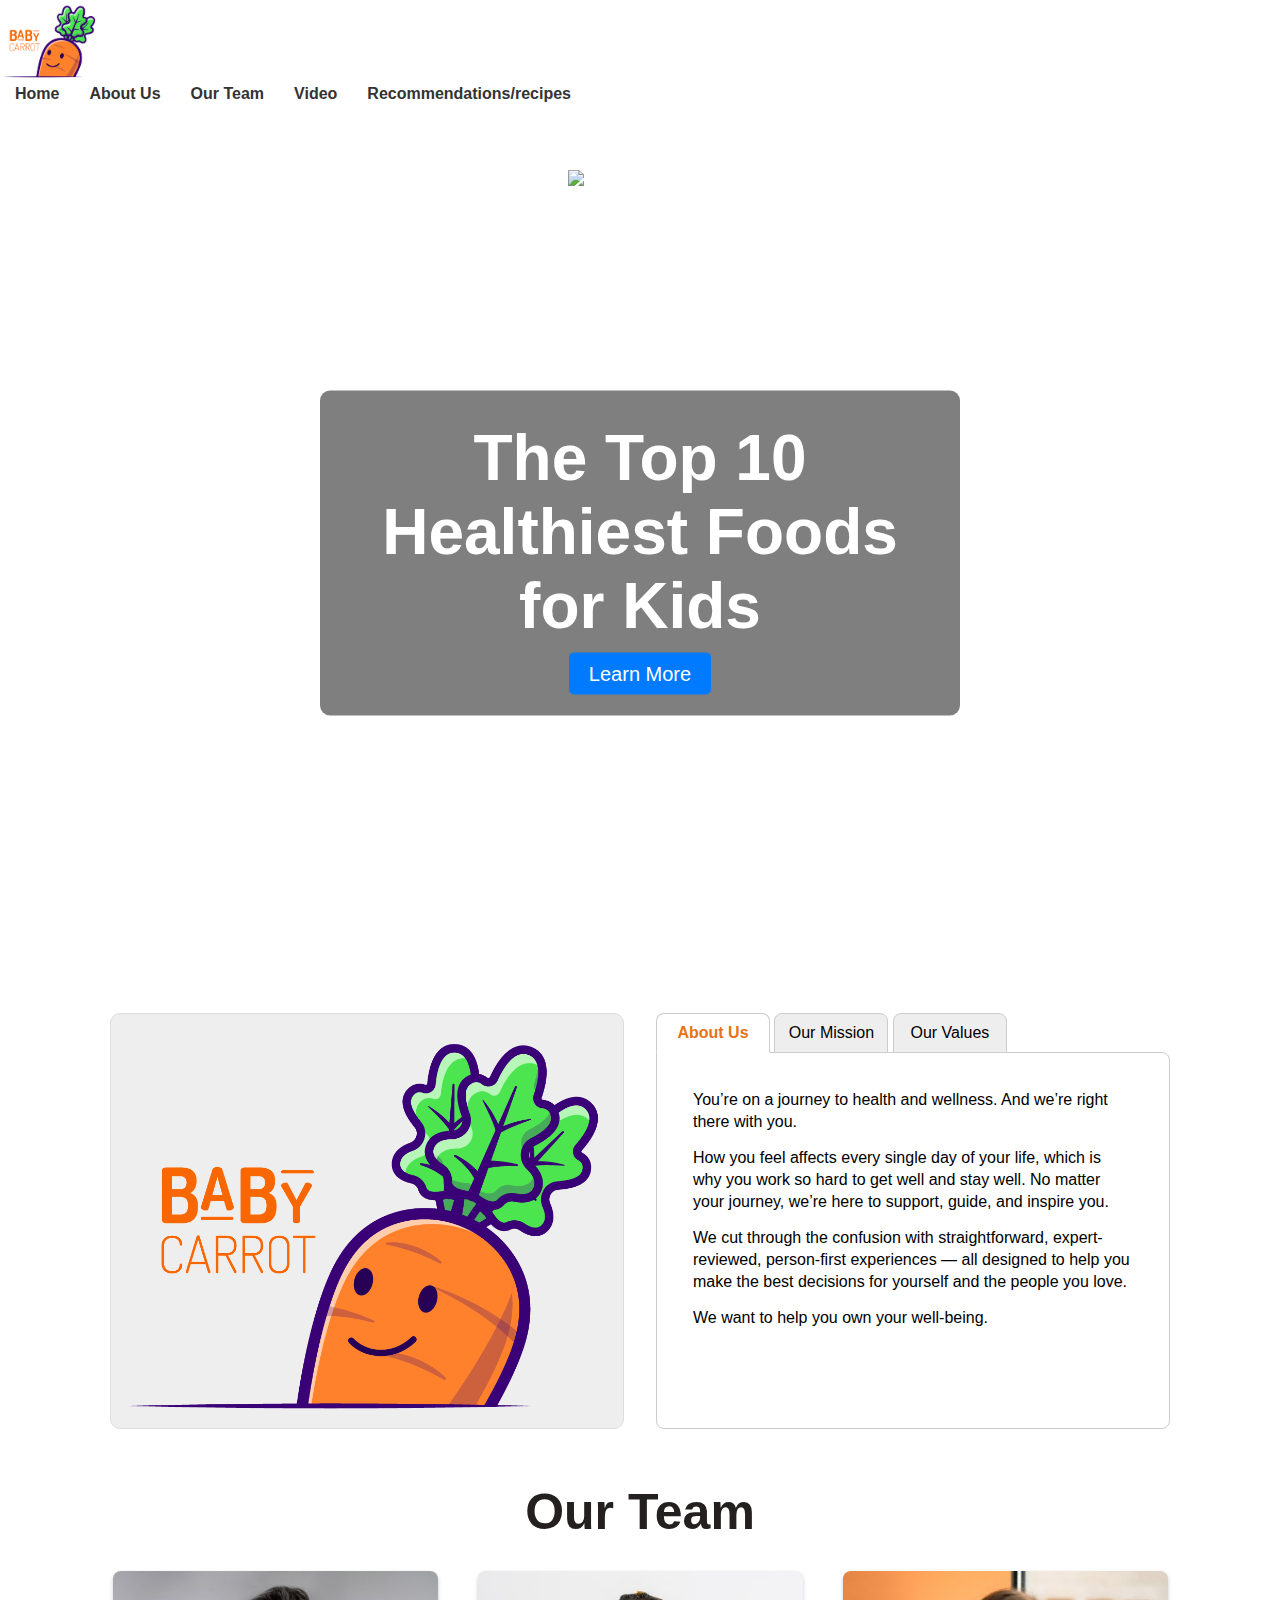
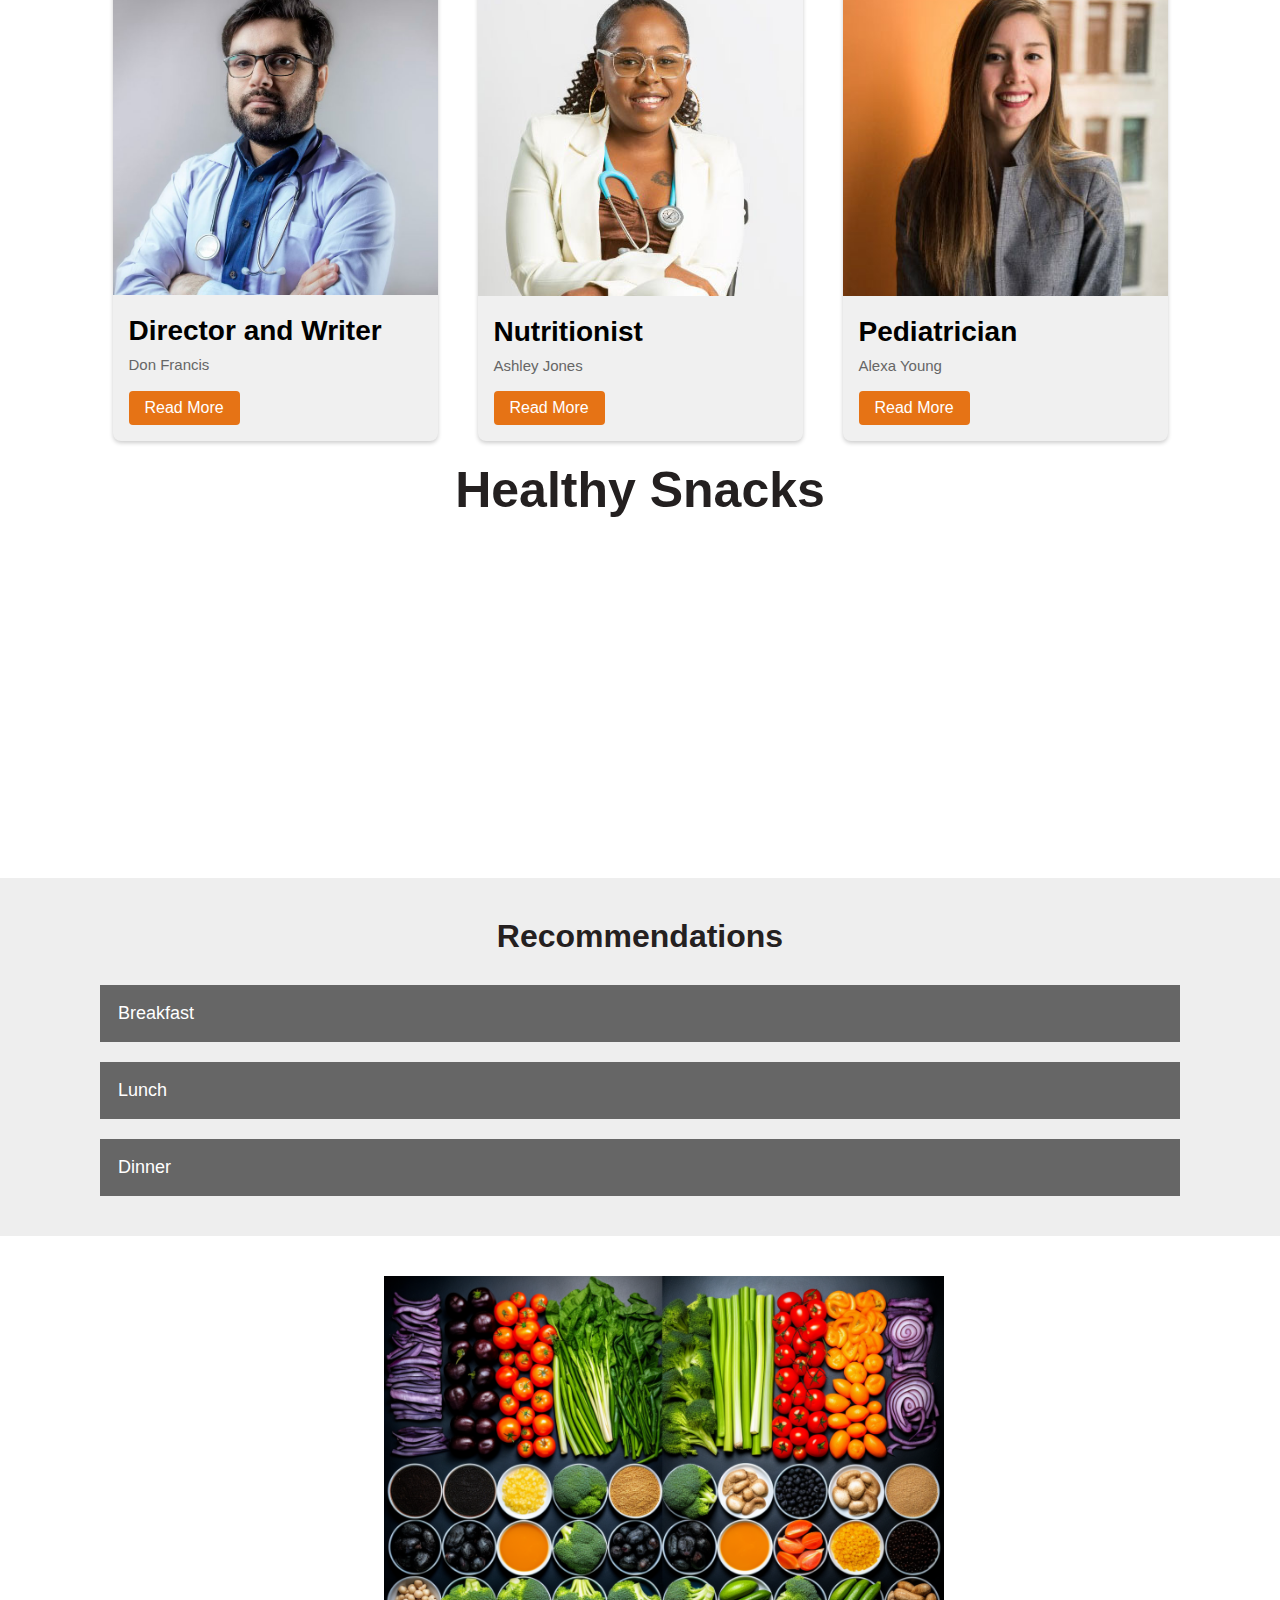
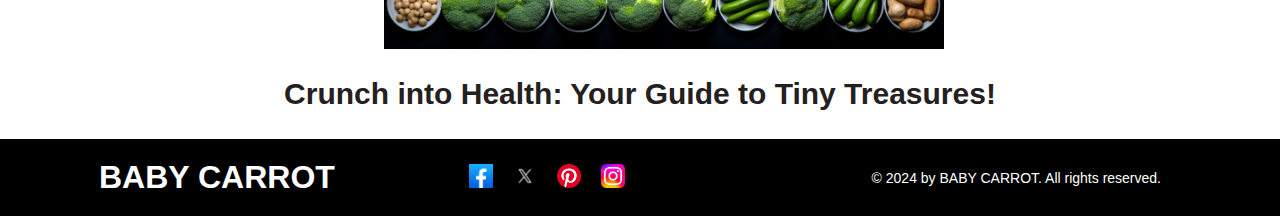
==== commit ea2be346: "I add my part of the project" ====
--- a/index.html
+++ b/index.html
@@ -16,6 +16,7 @@
     <link rel="stylesheet" type="text/css" href="styles/source.css" />
     <link rel="stylesheet" type="text/css" href="styles/video.css" />
     <script src="js/script.js"></script>
+    
 </head>
 <body>
     <section class="heading">
@@ -24,9 +25,9 @@
           <ul class="nav-list">
             <li class="nav-item"><a href="#home">Home</a></li>
             <li class="nav-item"><a href="#about">About Us</a></li>
-            <li class="nav-item"><a href="#our team">Our Team</a></li>
+            <li class="nav-item"><a href="ourteam.html">Our Team</a></li>
             <li class="nav-item"><a href="#video">Video</a></li>
-            <li class="nav-item"><a href="#recomendations">Recommendations</a></li>
+            <li class="nav-item"><a href="recipes.html">Recommendations/recipes</a></li>
           </ul>
           <!-- Use this nav list to display for mobile-->
           <ul class="nav-list-mobile" id="nav-list-mobile">
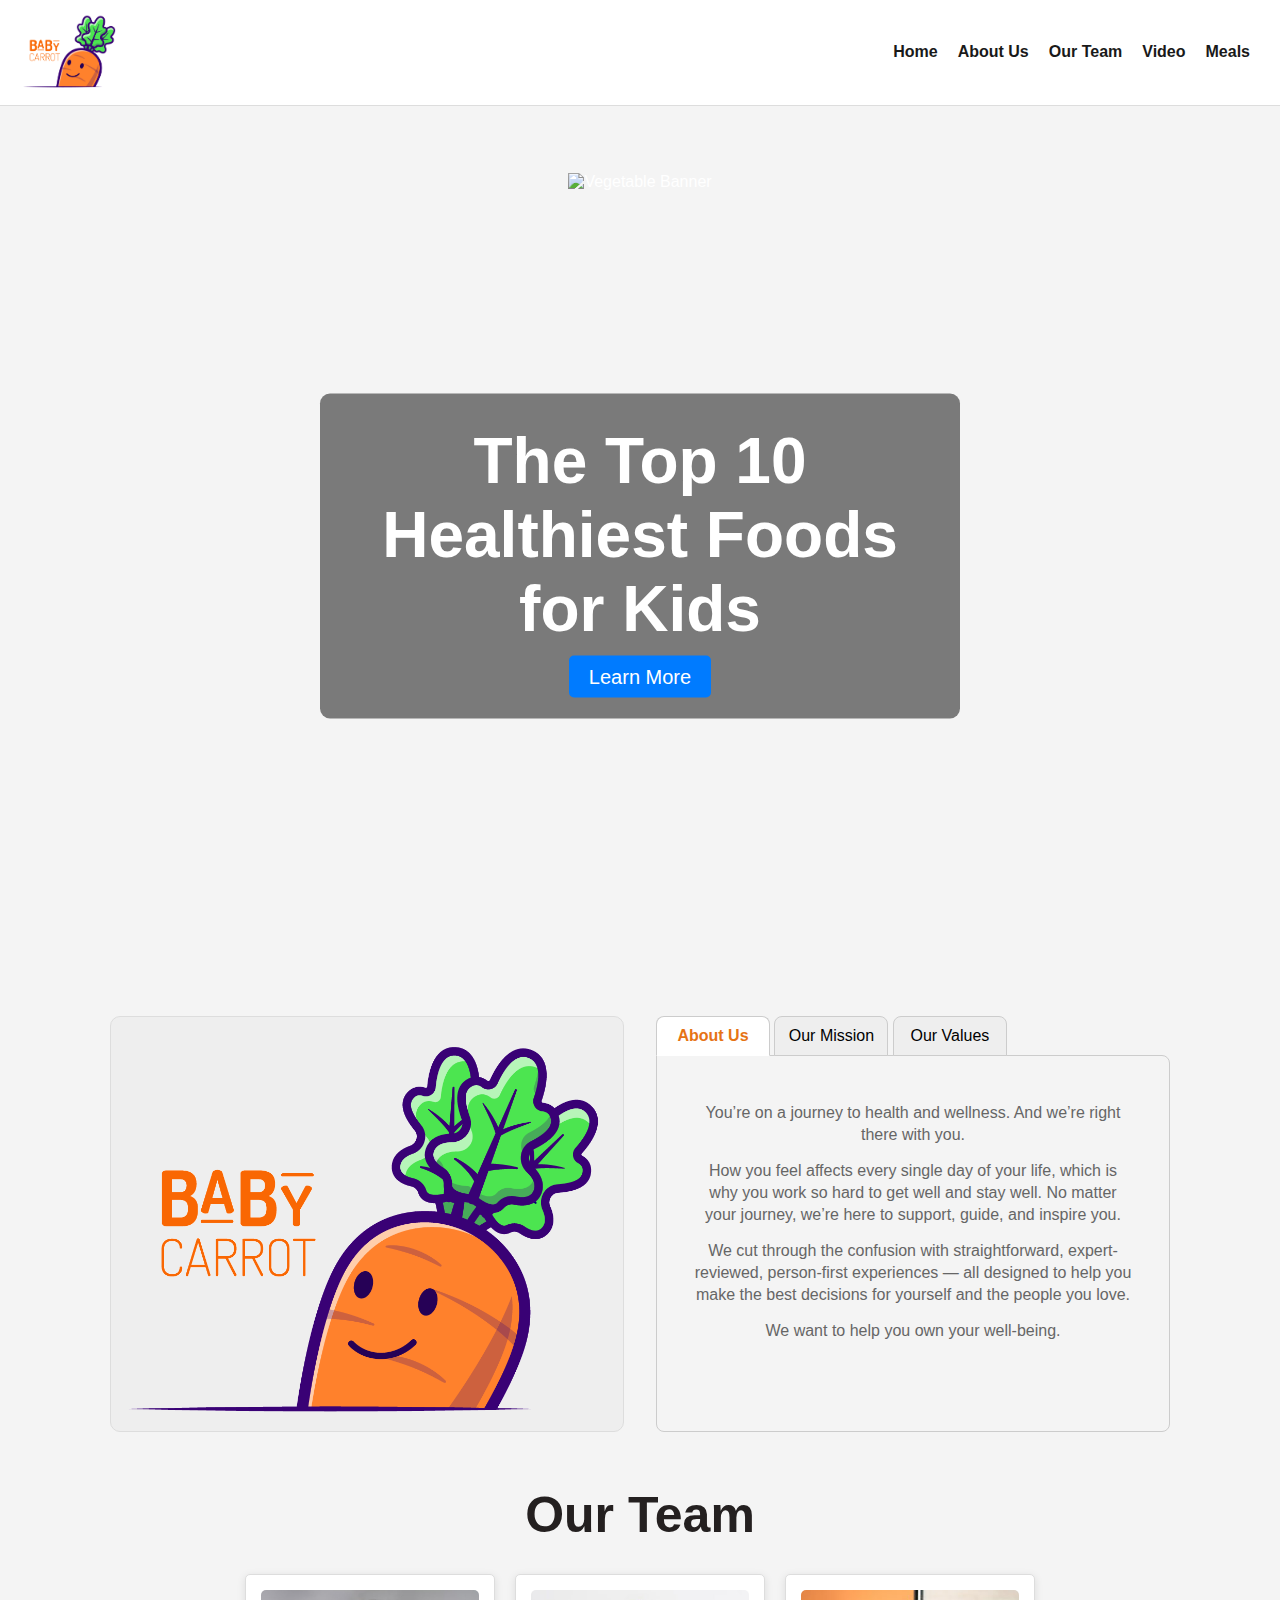
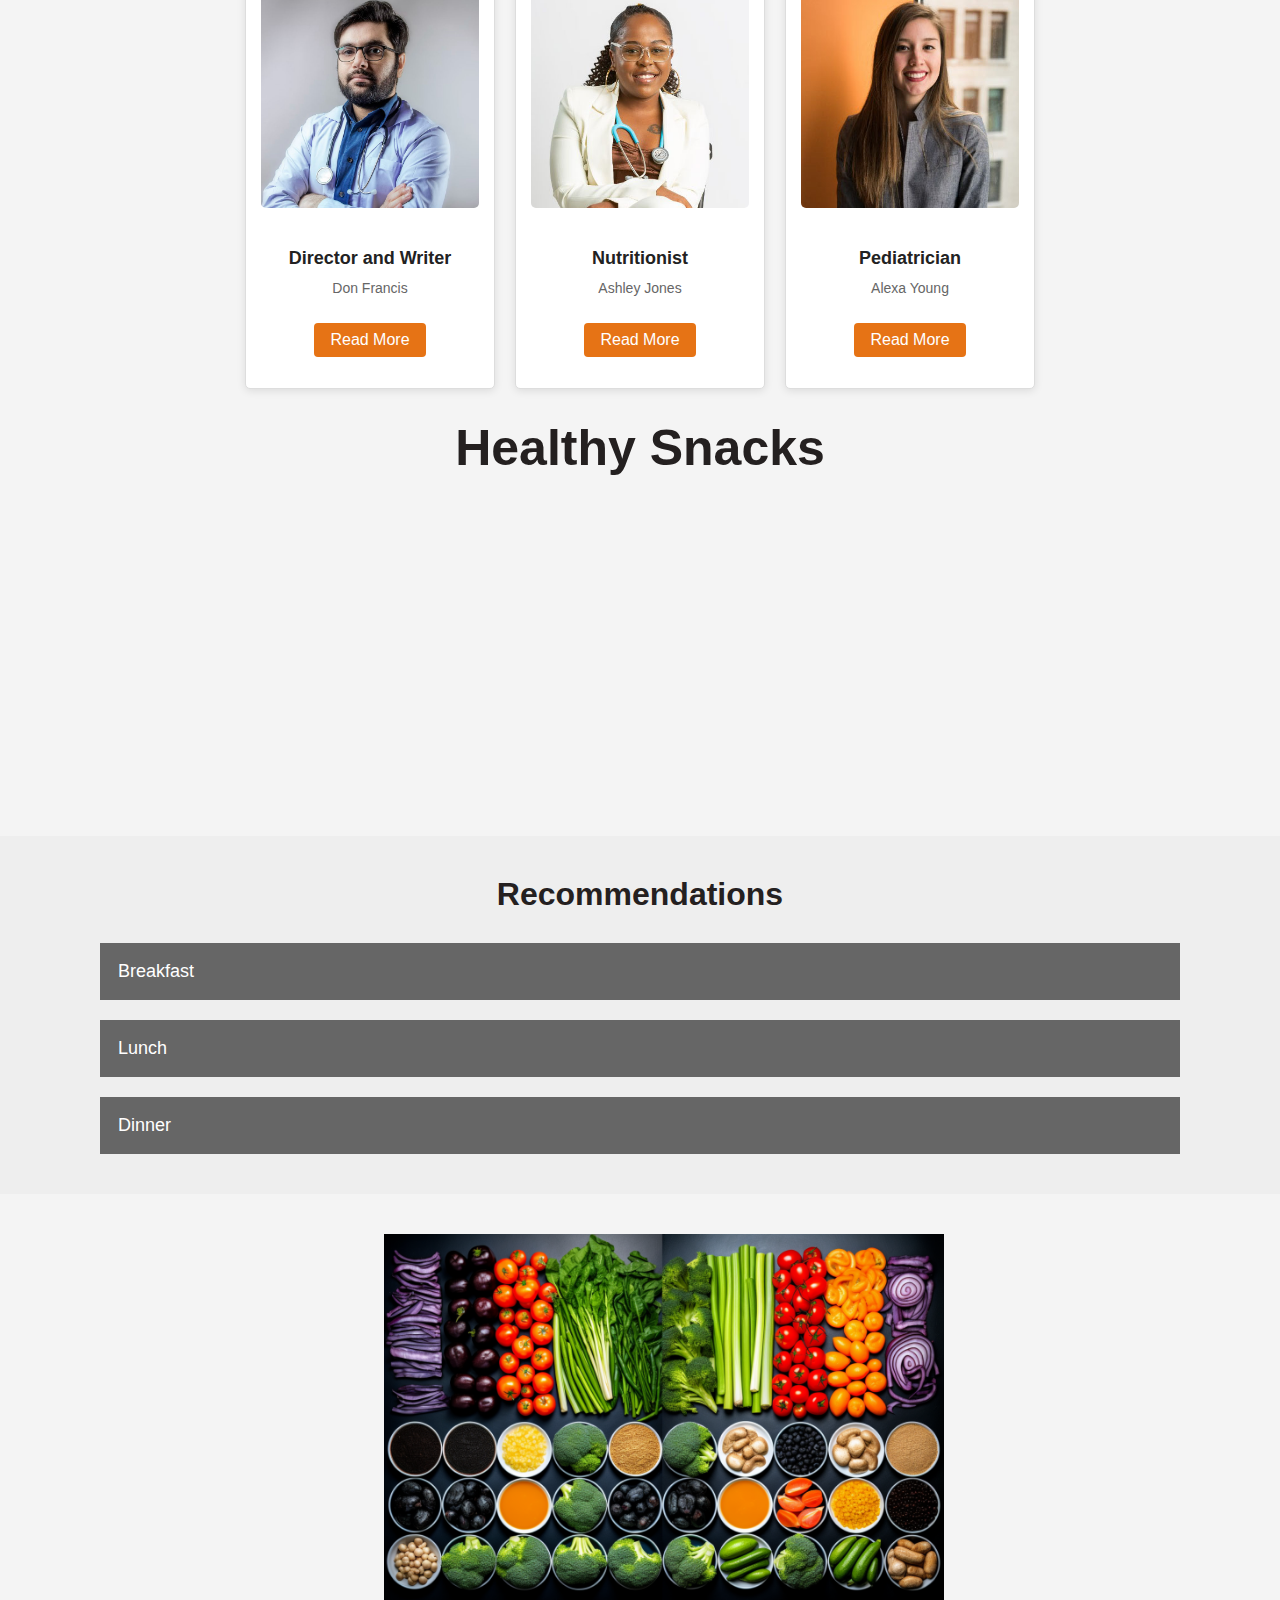
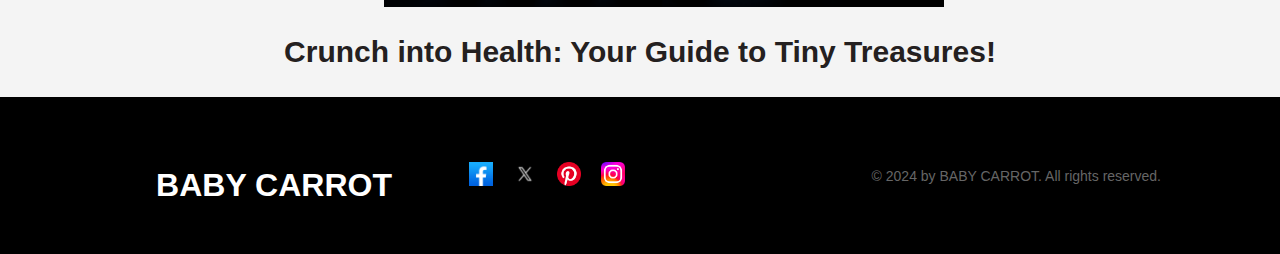
==== commit b4aec58a: "API changes" ====
--- a/index.html
+++ b/index.html
@@ -15,6 +15,8 @@
     <link rel="stylesheet" type="text/css" href="styles/phrase.css" />
     <link rel="stylesheet" type="text/css" href="styles/source.css" />
     <link rel="stylesheet" type="text/css" href="styles/video.css" />
+    <link rel="stylesheet" type="text/css" href="style-2do/stylesheet.css">
+
     <script src="js/script.js"></script>
     
 </head>
@@ -23,11 +25,11 @@
         <div class="logo"><img src="./images/baby-carrot.png" alt="Baby Carrot logo"></div>
         <nav class="nav">
           <ul class="nav-list">
-            <li class="nav-item"><a href="#home">Home</a></li>
-            <li class="nav-item"><a href="#about">About Us</a></li>
+            <li class="nav-item"><a href="index.html">Home</a></li>
+            <li class="nav-item"><a href="index.html">About Us</a></li>
             <li class="nav-item"><a href="ourteam.html">Our Team</a></li>
             <li class="nav-item"><a href="#video">Video</a></li>
-            <li class="nav-item"><a href="recipes.html">Recommendations/recipes</a></li>
+            <li class="nav-item"><a href="meals.html">Meals</a></li>
           </ul>
           <!-- Use this nav list to display for mobile-->
           <ul class="nav-list-mobile" id="nav-list-mobile">
@@ -36,7 +38,7 @@
             <li class="nav-item-mobile"><a href="#about"><i class="fa-regular fa-people-group"></i></a></li>
             <li class="nav-item-mobile"><a href="#our team"><i class="fa-regular fa-calendar-xmark"></i></a></li>
             <li class="nav-item-mobile"><a href="#video"><i class="fa-regular fa-address-card"></i></a></li>
-            <li class="nav-item-mobile"><a href="#recomendations"><i class="fa-regular fa-money-bill-1"></i></a></li>
+            <li class="nav-item-mobile"><a href="#meals"><i class="fa-regular fa-money-bill-1"></i></a></li>
           </ul>
         </nav>
         <div onclick="onClickNavMobileButton();" class="nav-item-mobile-button"><i class="fa-solid fa-bars"></i></div>
@@ -175,6 +177,8 @@
           <h5>Crunch into Health: Your Guide to Tiny Treasures!</h5>
         </div>
       </section>
+
+      
     <footer class="footer">
       <h1>BABY CARROT</h1>
       <div class="footer-content">
--- a/styles/footer.css
+++ b/styles/footer.css
@@ -28,7 +28,7 @@
 .footer {
     background-color: #000;
     color: #fff;
-    padding: 20px;
+    padding: 50px;
     display: flex;
     justify-content: center;
     align-items: center;
--- a/styles/heading.css
+++ b/styles/heading.css
@@ -4,6 +4,10 @@
     display: flex; 
     justify-content: space-between; 
     align-items: center; 
+}
+
+.nav-item a:hover {
+    color: #007bff;
 }
 
 .logo img {
--- a/style-2do/stylesheet.css
+++ b/style-2do/stylesheet.css
@@ -0,0 +1,172 @@
+/* General Styles */
+body {
+    font-family: Arial, sans-serif;
+    margin: 0;
+    padding: 0;
+    background-color: #f4f4f4;
+    color: #ff8c00;
+}
+
+/* Heading Section */
+.heading {
+    background-color: #fff;
+    border-bottom: 1px solid #ddd;
+    padding: 10px 20px;
+    display: flex;
+    justify-content: space-between;
+    align-items: center;
+}
+
+.logo img {
+    width: 100px;
+    height: auto;
+}
+
+.nav {
+    display: flex;
+    align-items: center;
+}
+
+.nav-list, .nav-list-mobile {
+    list-style: none;
+    padding: 0;
+    margin: 0;
+    display: flex;
+}
+
+.nav-list li, .nav-list-mobile li {
+    margin: 0 10px;
+}
+
+.nav-item a {
+    text-decoration: none;
+    color: #191919;
+    font-weight: bold;
+}
+
+.nav-item a:hover {
+    color: #007bff;
+}
+
+/* Mobile Navigation */
+.nav-list-mobile {
+    display: none; /* Hidden by default */
+}
+
+.nav-item-mobile-button {
+    display: none; /* Hidden by default */
+    font-size: 24px;
+    cursor: pointer;
+}
+
+/* Heading and Content */
+h1 {
+    text-align: center;
+    margin-top: 20px;
+    color: #ffffff;
+}
+
+h3 {
+    text-align: center;
+    margin-top: 20px;
+    color: #222222;
+    size: 16px;
+}
+
+p {
+    text-align: center;
+    color: #666;
+    margin: 10px 0;
+}
+
+/* Dropdown Styles */
+#categoryDropdown {
+    display: block;
+    width: 100%;
+    max-width: 300px;
+    margin: 20px auto;
+    padding: 10px;
+    font-size: 16px;
+    border-radius: 5px;
+    border: 1px solid #ddd;
+    background-color: #fff;
+}
+
+/* Category Information */
+#categoryInfo {
+    margin: 20px auto;
+    padding: 20px;
+    max-width: 600px;
+    background-color: #fff;
+    border: 1px solid #ddd;
+    border-radius: 5px;
+    box-shadow: 0 2px 8px rgba(0, 0, 0, 0.1);
+}
+
+/* Card Container */
+.card-container {
+    display: flex;
+    flex-wrap: wrap;
+    justify-content: center;
+    margin: 20px auto;
+}
+
+.card {
+    background-color: #fff;
+    border: 1px solid #ddd;
+    border-radius: 5px;
+    box-shadow: 0 2px 8px rgba(0, 0, 0, 0.1);
+    margin: 10px;
+    padding: 15px;
+    width: 250px;
+    text-align: center;
+}
+
+.card img {
+    max-width: 100%;
+    border-radius: 5px;
+    margin-bottom: 10px;
+}
+
+.card h3 {
+    font-size: 18px;
+    margin: 10px 0;
+}
+
+.card p {
+    font-size: 14px;
+    color: #666;
+}
+
+/* Responsive Design */
+@media (max-width: 768px) {
+    .nav-list {
+        display: none;
+    }
+
+    .nav-list-mobile {
+        display: flex;
+        flex-direction: column;
+        position: absolute;
+        top: 60px;
+        right: 0;
+        background-color: #fff;
+        border: 1px solid #ddd;
+        border-radius: 5px;
+        padding: 10px;
+        width: 200px;
+        z-index: 1000;
+    }
+
+    .nav-item-mobile-button {
+        display: block;
+    }
+
+    .nav-item-mobile a {
+        font-size: 18px;
+    }
+
+    .card-container {
+        flex-direction: column;
+    }
+}
